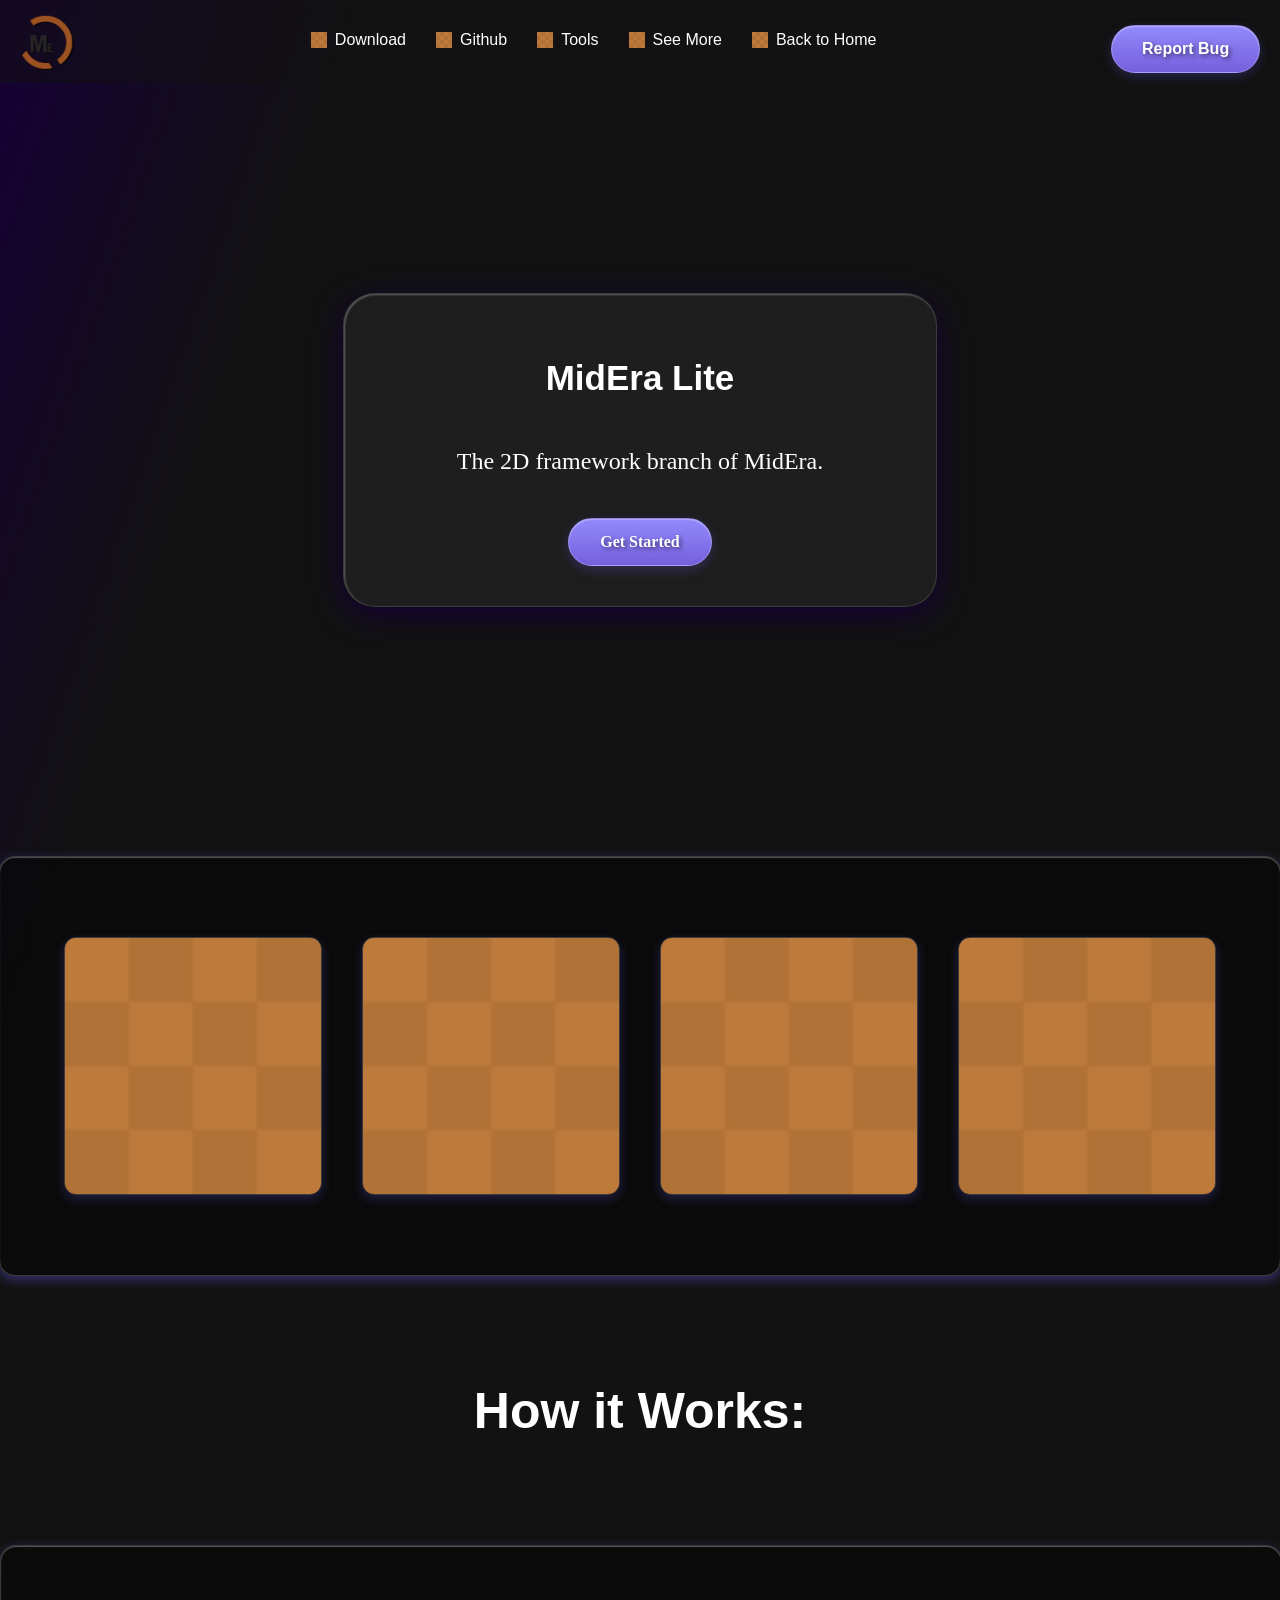
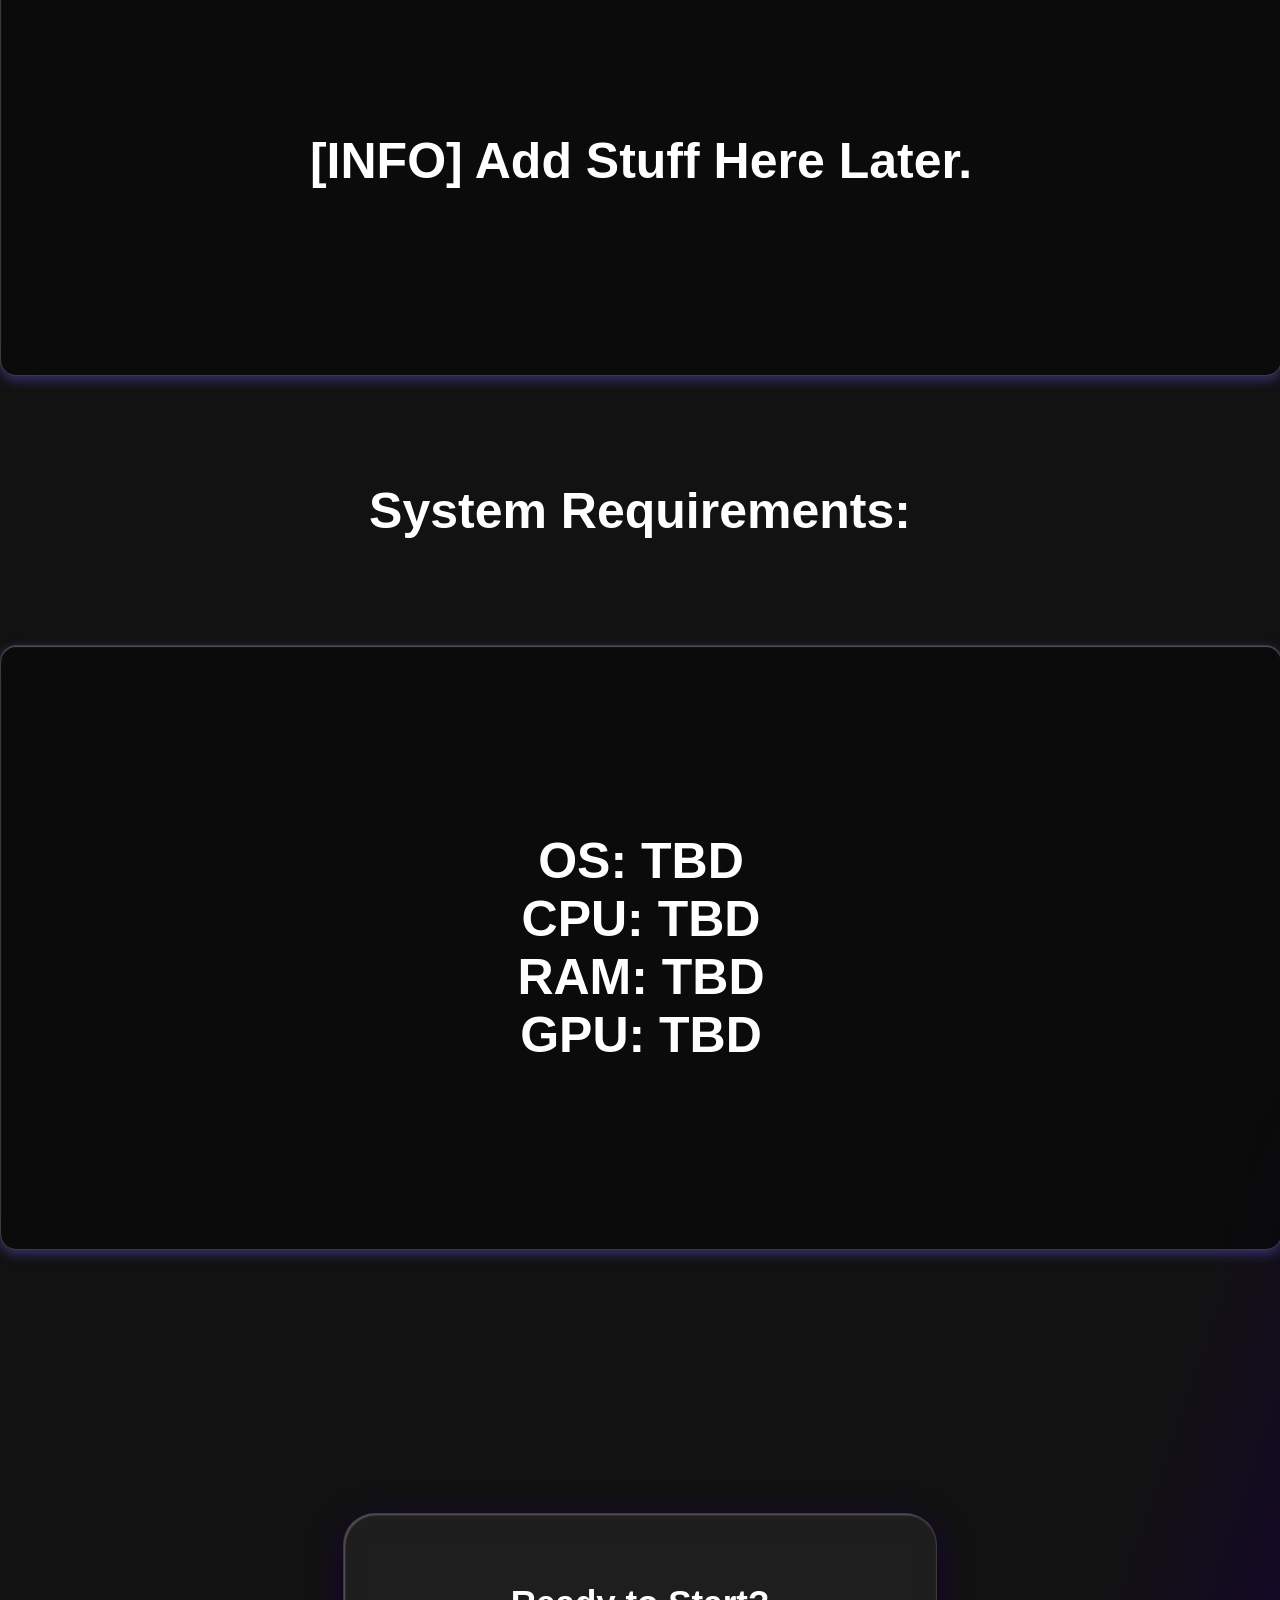
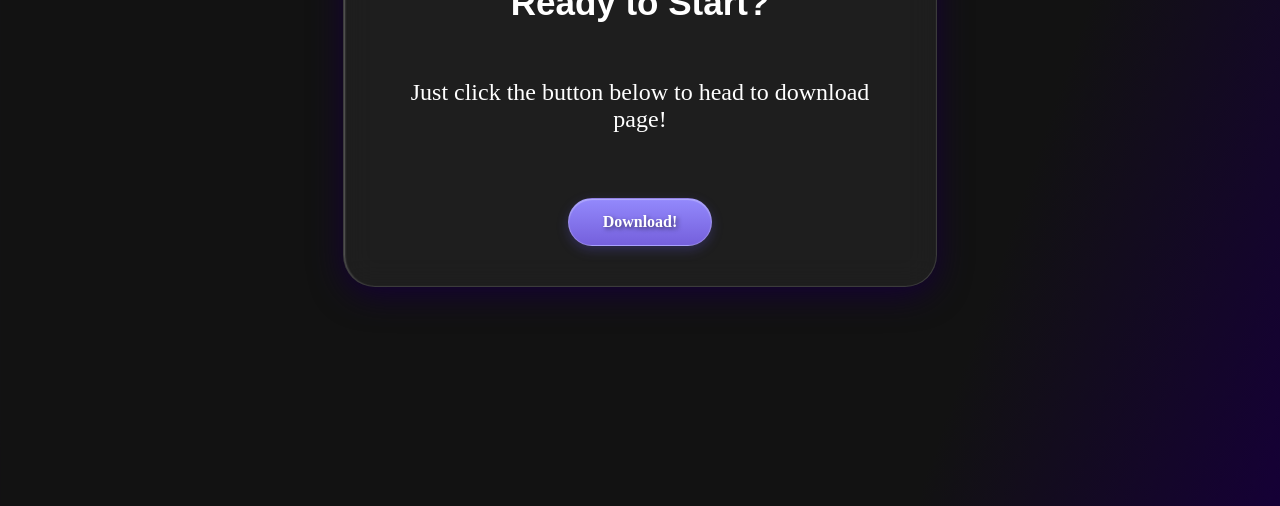
==== lite.html @ 16e519c1 "added tools page and page for MidEra Lite + updated main page" ====
<!DOCTYPE html>

<html lang="en" xmlns="http://www.w3.org/1999/xhtml">
<head>
    <meta charset="utf-8" />
    <title>MidEra Lite - Website</title>
    <link rel="stylesheet" href="styles/styles_main.css">
</head>
<body>

    <!-- This is the top bar that has the links to the download page, GitHub, tools, and more. It also has a button to report bugs. -->

    <nav class="navbar">
        <img src="images/icon.png"
             alt="Logo"
             class="logo" />

        <ul class="menu">
            <li class="item" onclick="alert('Redirecting!')">
                <a href="https://github.com/LunaSentOfficial/MidEra/releases">
                    <img src="images/fallback_image.jpg" alt="Download Icon">
                    <span>Download</span>
                </a>
            </li>
            <li class="item" onclick="alert('Redirecting!')">
                <a href="https://github.com/LunaSentOfficial/MidEra">
                    <img src="images/fallback_image.jpg" alt="GitHub Icon">
                    <span>Github</span>
                </a>
            </li>
            <li class="item" onclick="alert('Redirecting!')">
                <a href="tools.html">
                    <img src="images/fallback_image.jpg" alt="Tools Icon">
                    <span>Tools</span>
                </a>
            </li>
            <li class="item" onclick="alert('Redirecting!')">
                <a href="#">
                    <img src="images/fallback_image.jpg" alt="Arrow Icon">
                    <span>See More</span>
                </a>
            </li>
            <li class="item" onclick="alert('Redirecting!')">
                <a href="index.html">
                    <img src="images/fallback_image.jpg" alt="Home Icon">
                    <span>Back to Home</span>
                </a>
            </li>
        </ul>

        <button class="btn" onclick="alert('Redirecting!')">Report Bug</button>

    </nav>

    <!-- Main Panel -->

    <div class="card">
        <div class="panel">
            <div class="content">
                <h1>MidEra Lite</h1>
                <h2>The 2D framework branch of MidEra.</h2>

                <a href="#getting-started" class="start_btn">Get Started</a>
            </div>
        </div>
    </div>

    <!-- In-Engine Screenshots -->

    <div class="screenshots_container">
        <div class="screenshots_panel">
            <img src="images/fallback_image.jpg" alt="Screenshot 1" class="screenshot" />
            <img src="images/fallback_image.jpg" alt="Screenshot 2" class="screenshot" />
            <img src="images/fallback_image.jpg" alt="Screenshot 3" class="screenshot" />
            <img src="images/fallback_image.jpg" alt="Screenshot 4" class="screenshot" />
        </div>
    </div>

    <!-- Image Preview Modal-->

    <div class="modal" id="imageModal">
        <span class="close" id="closeModal">&times;</span>
        <img id="modalImage" src="" alt="Preview">
    </div>


    <!-- How it works section -->
    <section id="getting-started">
        <h1 class="title01">How it Works:</h1>

        <div class="screenshots_container">
            <h1 class="title01">[INFO] Add Stuff Here Later.</h1>
        </div>

        <h1 class="title01">System Requirements:</h1>

        <div class="screenshots_container">
            <h1 class="title01">
                OS: TBD<br>
                CPU: TBD<br />
                RAM: TBD<br>
                GPU: TBD<br>
            </h1>
        </div>

        <div class="card">
            <div class="panel">
                <div class="content">
                    <h1>Ready to Start?</h1>
                    <h2>Just click the button below to head to download page!</h2>
                    <p1></p1>
                    <p1></p1>
                    <p2></p2>

                    <a href="https://github.com/LunaSentOfficial/MidEra/releases" class="download_btn">Download!</a>
                </div>
            </div>
        </div>
    </section>

    <!-- Scripts -->
    <script src="scripts/img_preview.js"></script>

</body>
</html>
---- styles/styles_main.css ----
﻿/*Shared*/

body {
    background: linear-gradient(to bottom right, #150036, #121212, #121212, #121212, #121212, #121212, #121212, #150036);
    min-height: 100vh;
    margin: 0;
    padding-top: 0;
    display: flex;
    flex-direction: column;
    align-items: center;
    text-align: center;
    scroll-behavior: smooth; /* Enables smooth scrolling in modern browsers */
}

.navbar {
    display: flex;
    align-items: center;
    background: rgba(18, 18, 18, 0.5);
    padding: 10px 20px;
    position: fixed;
    top: 0;
    left: 0;
    right: 0;
    z-index: 9999;
    backdrop-filter: blur(15px);
}

h1 {
    color: white;
    font-size: 35px;
    font-weight: bold;
    font-family: 'Segoe UI', sans-serif;
}

h2 {
    color: white;
    font-size: 24px;
    font-weight: normal;
}

.logo {
    width: 3.5rem;
    flex: 0 0 auto;
}

    .logo:hover {
        width: 3.5rem;
        flex: 0 0 auto;
        transition: transform 0.3s ease;
    }

.menu {
    display: flex;
    list-style-type: none;
    margin: 0 auto;
    padding: 0;
    align-items: center;
}

.item {
    font-family: helvetica;
    margin: 0 15px;
}

    .item a {
        text-decoration: none;
        color: white;
        font-weight: normal;
        display: inline-flex;
        align-items: center;
        gap: 8px;
        transition: all 0.2s ease;
    }

        .item a:hover {
            color: #7560dc;
            transform: translateY(-5px);
            box-shadow: inset 0 1px 1px rgba(255, 255, 255, 0.4), 0 6px 16px rgba(120, 105, 255, 0.45);
        }

        .item a img {
            width: 16px;
            height: 16px;
            object-fit: contain;
            transition: transform 0.2s ease;
        }
        .item a:hover img {
            transform: scale(1.2);
        }

.card {
    width: 100vw;
    max-width: 100%;
    height: 512px;
    display: flex;
    justify-content: center;
    align-items: center;
    margin-top: calc(50vh - 256px);
    margin-bottom: 150px;
}

.panel {
    width: 100%;
    height: auto;
    display: flex;
    align-items: center;
    justify-content: center;
    gap: 1rem;
}

.content {
    width: 512px;
    max-width: 100%;
    height: auto;
    padding: 40px;
    background: rgba(100, 100, 100, 0.15);
    box-shadow: 0 8px 32px 0 #0d2626;
    backdrop-filter: blur(15px);
    -webkit-backdrop-filter: blur(15px);
    border-radius: 32px;
    border: 1px solid rgba(150, 150, 150, 0.25);
    box-shadow: inset 1px 1px 2px rgba(255, 255, 255, 0.3), 0 8px 32px 0 #150035;
    display: flex;
    flex-direction: column;
    align-items: center;
    justify-content: center;
    gap: 7.5px;
}

.btn {
    /* Fonts & Spacing */
    font-weight: 600;
    font-size: 16px;
    text-shadow: 2px 2px 4px rgba(0, 0, 0, 0.5);
    letter-spacing: 0px;
    color: #ffffff;
    text-decoration: none;
    /* Structural Sizing */
    display: inline-block;
    width: 12%; /* Extends nicely across the glass panel */
    height: 48px;
    padding: 14px 24px;
    margin-top: 15px;
    border-radius: 24px;
    /* The iOS Fill Style: Vibrant Blue base with a subtle linear gloss shading */
    background: linear-gradient(to bottom, #9389fc 0%, #7560dc 100%);
    /* The Premium Double-Border: A bright inner edge reflection and a soft outer drop shadow */
    border: 1px solid rgba(255, 255, 255, 0.2);
    box-shadow: inset 0 1px 1px rgba(255, 255, 255, 0.3), 0 4px 12px rgba(90, 80, 204, 0.3);
    /* Smooth transition for interaction physics */
    transition: all 0.2s cubic-bezier(0.25, 1, 0.5, 1);
    cursor: pointer;
}

    /* Hover State: Feels illuminated when mouse drifts over */
    .btn:hover {
        background: linear-gradient(to bottom, #b2abfc 0%, #8975eb 100%);
        box-shadow: inset 0 1px 1px rgba(255, 255, 255, 0.4), 0 6px 16px rgba(120, 105, 255, 0.45);
        transform: scale(1.05);
    }

    .btn:active {
        background: linear-gradient(to bottom, #736ad4 0%, #634fc2 100%);
        color: lightgray;
        box-shadow: inset 0 2px 4px rgba(0, 0, 0, 0.2), 0 2px 4px rgba(0, 122, 255, 0.2);
        transform: scale(0.97);
    }

.start_btn {
    /* Fonts & Spacing */
    font-weight: 600;
    font-size: 16px;
    text-shadow: 2px 2px 4px rgba(0, 0, 0, 0.5);
    letter-spacing: 0px;
    color: #ffffff;
    text-decoration: none;
    /* Structural Sizing - FIXED FOR ANCHOR TAG */
    display: inline-flex; /* Keeps content perfectly centered */
    align-items: center; /* Centers text vertically */
    justify-content: center; /* Centers text horizontally */
    box-sizing: border-box; /* Stops padding from breaking the height */
    width: 28%;
    height: 48px;
    margin-top: 15px;
    border-radius: 24px;
    /* The iOS Fill Style */
    background: linear-gradient(to bottom, #9389fc 0%, #7560dc 100%);
    border: 1px solid rgba(255, 255, 255, 0.2);
    box-shadow: inset 0 1px 1px rgba(255, 255, 255, 0.3), 0 4px 12px rgba(90, 80, 204, 0.3);
    /* Smooth transition for interaction physics */
    transition: all 0.2s cubic-bezier(0.25, 1, 0.5, 1);
    cursor: pointer;
}

    /* Hover State: Feels illuminated when mouse drifts over */
    .start_btn:hover {
        background: linear-gradient(to bottom, #b2abfc 0%, #8975eb 100%);
        box-shadow: inset 0 1px 1px rgba(255, 255, 255, 0.4), 0 6px 16px rgba(120, 105, 255, 0.45);
        transform: scale(1.05);
    }

    .start_btn:active {
        background: linear-gradient(to bottom, #736ad4 0%, #634fc2 100%);
        color: lightgray;
        box-shadow: inset 0 2px 4px rgba(0, 0, 0, 0.2), 0 2px 4px rgba(0, 122, 255, 0.2);
        transform: scale(0.97);
    }
/* Main Page*/

.download_btn {
    /* Fonts & Spacing */
    font-weight: 600;
    font-size: 16px;
    text-shadow: 2px 2px 4px rgba(0, 0, 0, 0.5);
    letter-spacing: 0px;
    color: #ffffff;
    text-decoration: none;
    /* Structural Sizing - FIXED FOR ANCHOR TAG */
    display: inline-flex; /* Keeps content perfectly centered */
    align-items: center; /* Centers text vertically */
    justify-content: center; /* Centers text horizontally */
    box-sizing: border-box; /* Stops padding from breaking the height */
    width: 28%;
    height: 48px;
    margin-top: 15px;
    border-radius: 24px;
    /* The iOS Fill Style */
    background: linear-gradient(to bottom, #9389fc 0%, #7560dc 100%);
    border: 1px solid rgba(255, 255, 255, 0.2);
    box-shadow: inset 0 1px 1px rgba(255, 255, 255, 0.3), 0 4px 12px rgba(90, 80, 204, 0.3);
    /* Smooth transition for interaction physics */
    transition: all 0.2s cubic-bezier(0.25, 1, 0.5, 1);
    cursor: pointer;
}

    /* Hover State: Feels illuminated when mouse drifts over */
    .download_btn:hover {
        background: linear-gradient(to bottom, #b2abfc 0%, #8975eb 100%);
        box-shadow: inset 0 1px 1px rgba(255, 255, 255, 0.4), 0 6px 16px rgba(120, 105, 255, 0.45);
        transform: scale(1.05);
    }

    .download_btn:active {
        background: linear-gradient(to bottom, #736ad4 0%, #634fc2 100%);
        color: lightgray;
        box-shadow: inset 0 2px 4px rgba(0, 0, 0, 0.2), 0 2px 4px rgba(0, 122, 255, 0.2);
        transform: scale(0.97);
    }

/* Shared */

/* The black wrapper container */
.screenshots_container {
    background: rgba(5, 5, 5, 0.5); /* Deep dark semi-transparent black */
    width: 100%;
    padding: 80px 0; /* Generates a lot of breathing room inside the black block */
    display: flex;
    justify-content: center;
    backdrop-filter: blur(15px); /* Makes it look premium over your body gradient */
    border: 1px solid rgba(255, 255, 255, 0.2);
    box-shadow: inset 0 1px 1px rgba(255, 255, 255, 0.3), 0 4px 12px rgba(90, 80, 204, 0.5);
    border-radius: 16px;
}

/* The inner alignment wrapper */
.screenshots_panel {
    display: flex;
    gap: 40px; /* Generates a lot of space between each image */
    justify-content: center;
    flex-wrap: wrap; /* Drops images to a new line cleanly on smaller screens */
    max-width: 1200px;
    padding: 0 20px;
    
}

/* The screenshots themselves */
.screenshot {
    width: 256px;
    max-width: 320px;
    height: auto;
    border-radius: 12px;
    border: 1px solid rgba(255, 255, 255, 0.1); /* Slight glow edge */
    box-shadow: 0 12px 30px rgba(0, 0, 0, 0.7); /* Deep shadow to separate from the dark background */
    transition: transform 0.3s ease;
    border: 1px solid rgba(255, 255, 255, 0.2);
    box-shadow: inset 0 1px 1px rgba(255, 255, 255, 0.3), 0 4px 12px rgba(90, 80, 204, 0.3);
}

    /* Quick hover effect just for fun */
    .screenshot:hover {
        transform: translateY(-5px);
        box-shadow: inset 0 1px 1px rgba(255, 255, 255, 0.4), 0 6px 16px rgba(120, 105, 255, 0.45);
    }

/* Modal overlay */
.modal {
    display: none; /* Hidden by default */
    position: fixed;
    z-index: 1000;
    left: 0;
    top: 0;
    width: 100%;
    height: 100%;
    background: rgba(0,0,0,0.8);
    justify-content: center;
    align-items: center;
}

    /* Modal content */
    .modal img {
        width: 512px;
        max-width: 100%;
        max-height: 100%;
        border-radius: 8px;
    }

/* Close button */
.close {
    position: absolute;
    top: 75px;
    right: 30px;
    font-size: 40px;
    color: white;
    cursor: pointer;
}

.title01 {
    color: white;
    padding: 64px;
    font-size: 50px;
    font-weight: bold;
    font-family: 'Segoe UI', sans-serif;
}

/*Tools Page*/

.title02 {
    color: white;
    padding: 64px;
    font-size: 32px;
    font-weight: normal;
    font-family: 'Segoe UI', sans-serif;
}

.item02 {
    font-family: helvetica;
    margin: 0 15px;
}

    .item02 a {
        text-decoration: none;
        color: white;
        font-weight: normal;
        display: inline-flex;
        align-items: center;
        gap: 8px;
        transition: all 0.2s ease;
        font-size: 50px;
    }

        .item02 a:hover {
            color: #7560dc;
            transform: translateY(-5px);
            box-shadow: inset 0 1px 1px rgba(255, 255, 255, 0.4), 0 6px 16px rgba(120, 105, 255, 0.45);
            font-size: 55px;
        }

        .item02 a img {
            width: 64px;
            height: 64px;
            object-fit: contain;
            transition: transform 0.2s ease;
        }

        .item02 a:hover img {
            transform: scale(1.2);
        }

.divider {
    padding: 128px;
}
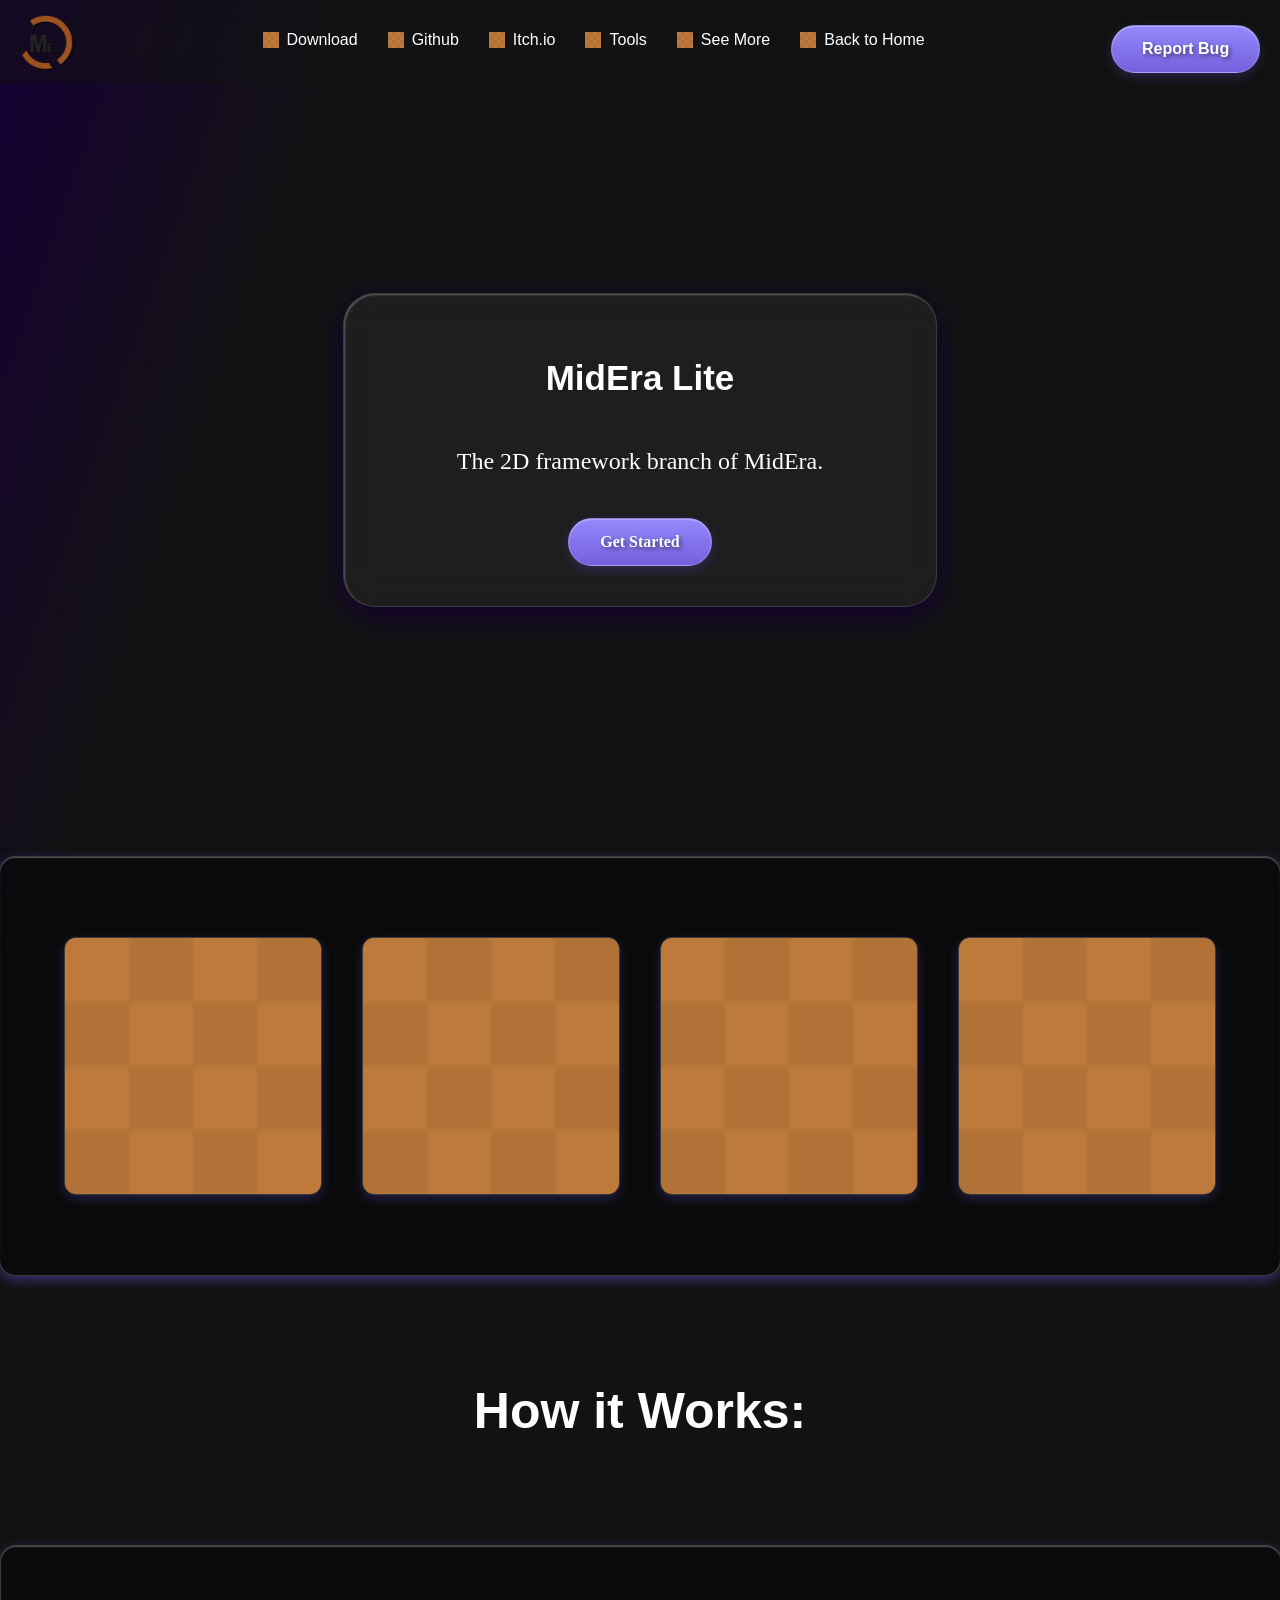
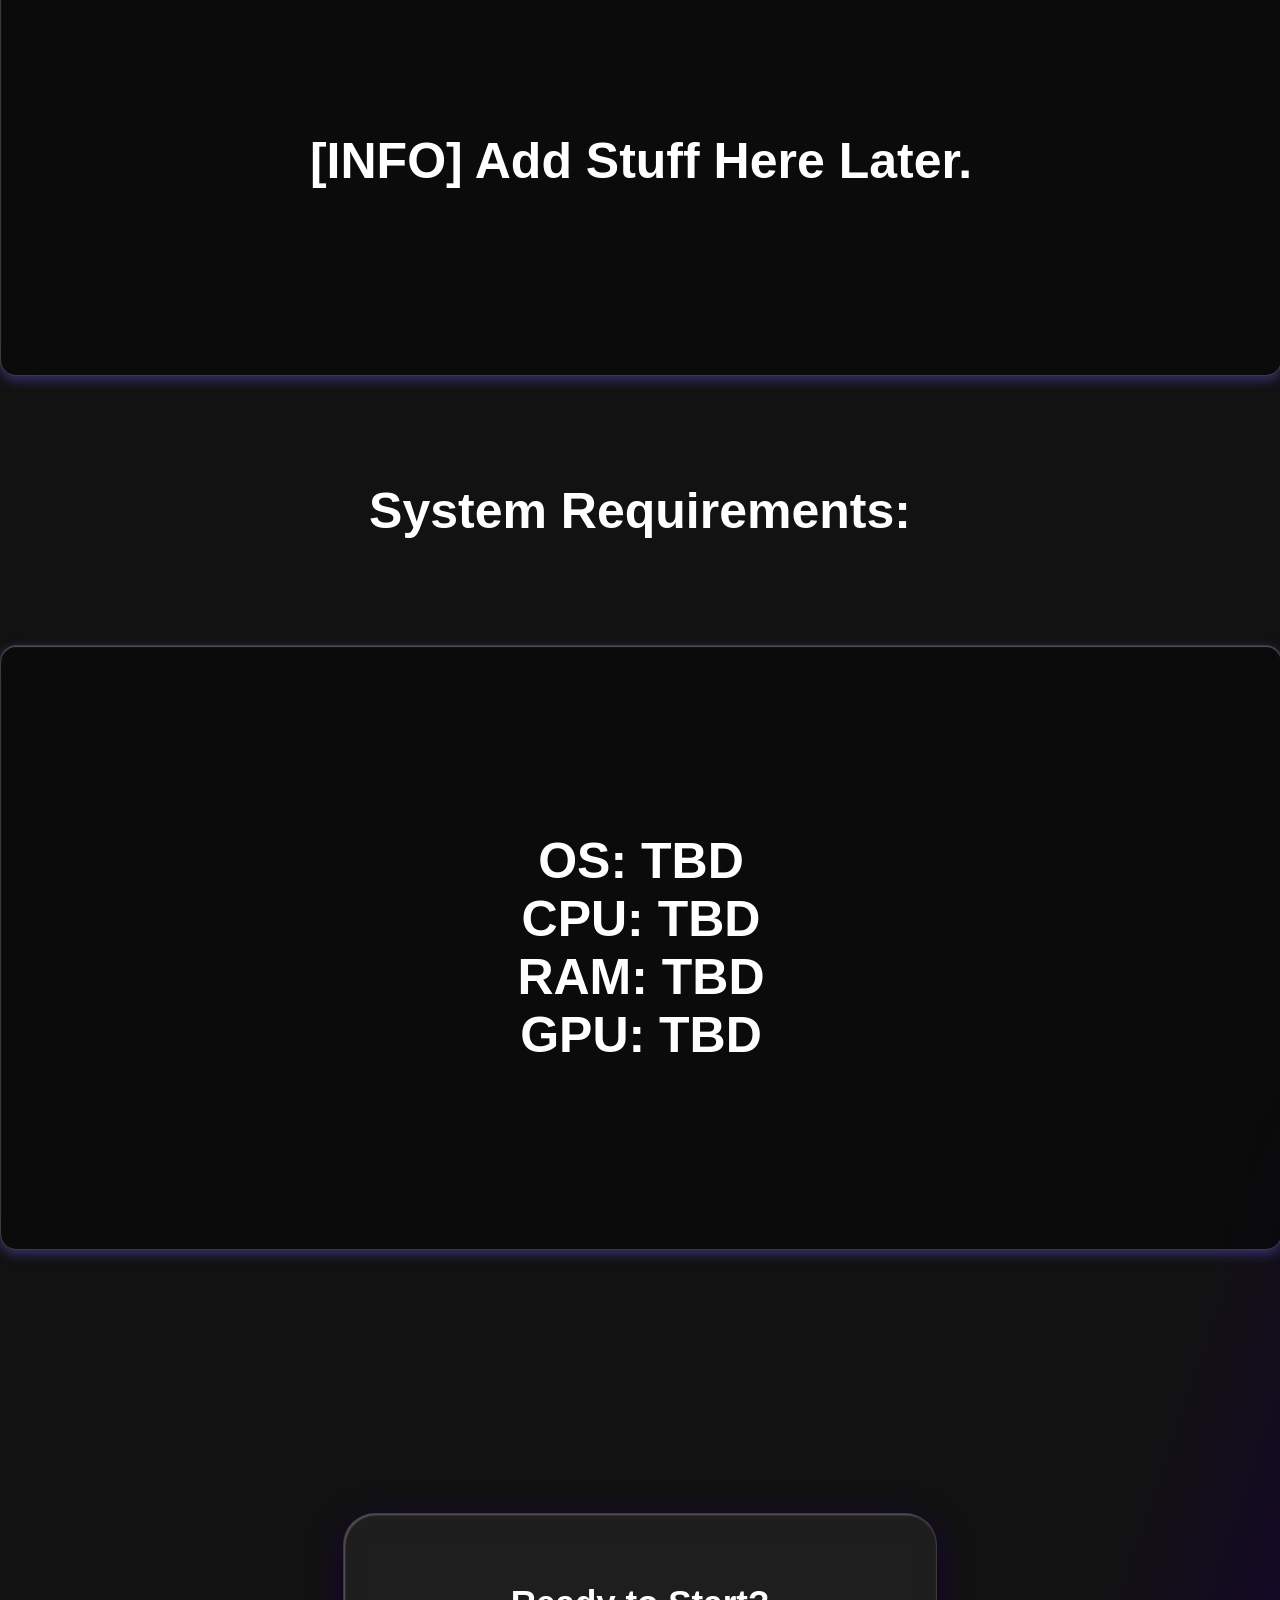
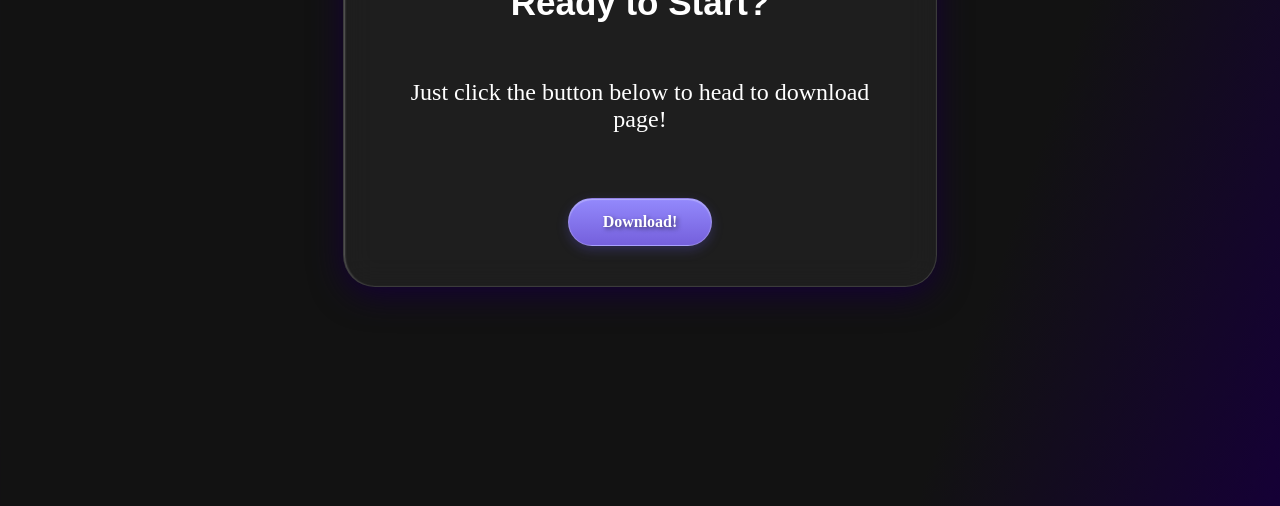
==== commit 56cc927e: "added itch.io page" ====
--- a/lite.html
+++ b/lite.html
@@ -26,6 +26,12 @@
                 <a href="https://github.com/LunaSentOfficial/MidEra">
                     <img src="images/fallback_image.jpg" alt="GitHub Icon">
                     <span>Github</span>
+                </a>
+            </li>
+            <li class="item" onclick="alert('Redirecting!')">
+                <a href="https://lunasent.itch.io/">
+                    <img src="images/fallback_image.jpg" alt="Itch.io Icon">
+                    <span>Itch.io</span>
                 </a>
             </li>
             <li class="item" onclick="alert('Redirecting!')">
